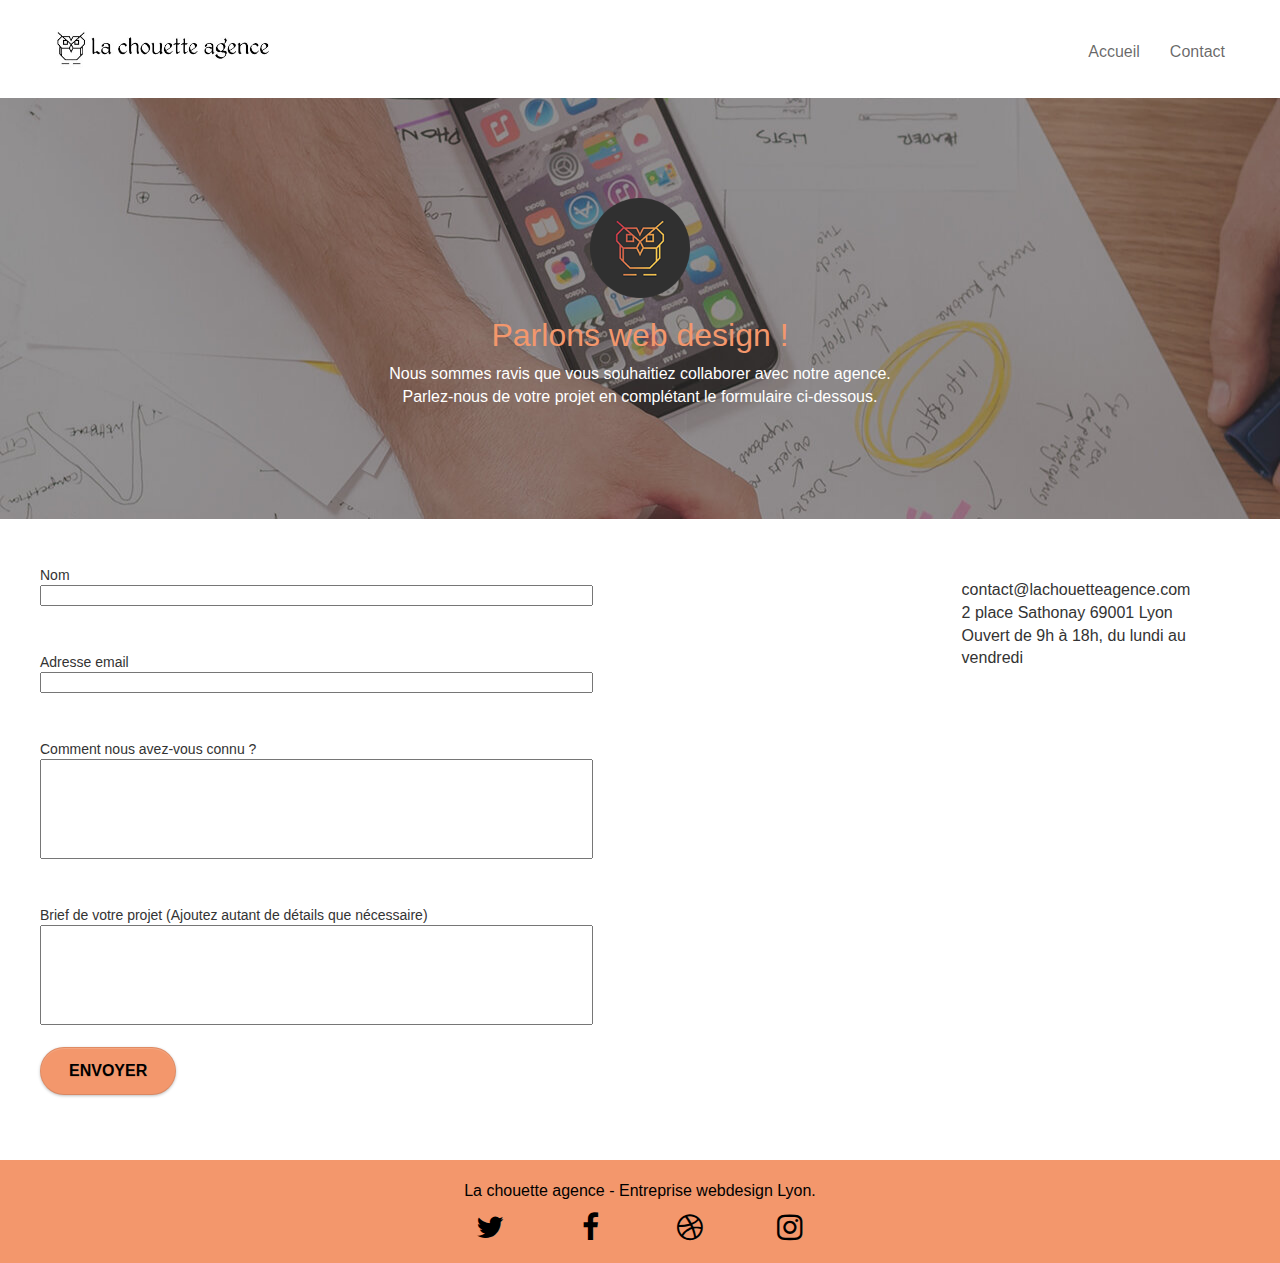
==== page2.html @ 210ff417 "modif css" ====
<!doctype html>
<html lang="fr">
<head>
    <meta charset="utf-8">
    
    <meta name="viewport" content="width=device-width, initial-scale=1.0">
    <link rel="shortcut icon" type="image/png" href="favicon.jpg">
    
	<link rel="stylesheet" type="text/css" href="./css/bootstrap.css">
	<link rel="stylesheet" type="text/css" href="style.css">
	<link rel="stylesheet" type="text/css" href="./css/font-awesome.css">
	<link rel="stylesheet" type="text/css" href="./css/et-line.css">
	
    
	
    <title>La chouette agence - Entreprise webdesign Lyon - Contact</title>
<meta name="description" content=" La chouette agence est une entreprise webdesign qui aide les entreprises à devenir
attractives et visibles sur internet">
    

    
</head>
<body>
<!-- Principal conteneur -->
<main class="page-container">

	<header class="bloc bgc-white l-bloc " id="bloc-0">
		<div class="container bloc-sm">
	
			<nav class="navbar row">
				<div class="navbar-header">
					
					<a class="navbar-brand" href="index.html"><img src="img/la-chouette-agence.jpg" alt="image logo chouette agence" height="40" /></a>
	
					<button id="nav-toggle" type="button" class="ui-navbar-toggle navbar-toggle" data-toggle="collapse" data-target=".navbar-1">
						<span class="sr-only">Toggle navigation</span><span class="icon-bar"></span><span class="icon-bar"></span><span class="icon-bar"></span>
					</button>
				</div>
				<div class="collapse navbar-collapse navbar-1 special-dropdown-nav">
					<ul class="site-navigation nav navbar-nav">
						<li>
							<a href="index.html">Accueil</a>
						</li>
						<li>
							<a href="page2.html">Contact</a>
						</li>
					</ul>
				</div>
			</nav>
		</div>
	</header>

<!-- bloc-6 -->

<article class="bloc bgc-dark-slate-blue bg-banniere d-bloc bg-t-edge bloc-bg-texture texture-paper b-parallax" id="bloc-1-hero">
	<section class="container bloc-lg">
		<div class="row tight-width-whitespace">
			<div class="col-sm-12">
				<img src="img/logo.png" class="center-block image-resize-mode" width="100" alt="Logo de la chouette agence" />
				<h1 class="text-center hero-bloc-text tc-white ">
					Parlons web design !
				</h1>
				<div class="text-center">
					<p class="white">
						Nous sommes ravis que vous souhaitiez collaborer avec notre agence.<br>
						Parlez-nous de votre projet en complétant le formulaire ci-dessous.
					</p>
				</div>
			</div>
		</div>
	</section>
</article>

<!-- bloc-6 END -->

<!-- bloc-7 -->
<div class="bloc bgc-white" id="bloc-7">
	<div class="container">
		<div class="row">
			<div class="flex">
			<article class="col-sm-14">
				<form id="form_1">
					<div class="form-group">
						<label>
							Nom<br>
						</label>
						<input id="name" class="form-control" required />
					</div>
					<div class="form-group">
						<label>
							Adresse email<br>
						</label>
						<input id="email" class="form-control" type="email" required />
					</div>
					<div class="form-group">
						<label>
							Comment nous avez-vous connu ?<br>
						</label>
						<input class="form-control2" type="email" required id="input_504" />
					</div>
					<div class="form-group">
						<label>
							Brief de votre projet (Ajoutez autant de détails que nécessaire)<br>
						</label><input id="projet" class="form-control2" required />
					</div> 
					<button class="btn btn-lg btn-clean btn-rd cta-hero btn-atomic-tangerine " type="submit">
						Envoyer
					</button>
				</form>
			</article>
			<article class="col-sm-15">
				<p>
					contact@lachouetteagence.com<br>2 place Sathonay 69001 Lyon<br>Ouvert de 9h à 18h, du lundi au vendredi<br>
				</p>
			</article>
			</div>
		</div>
	</div>
</div>
<!-- bloc-7 END -->



<footer class="bloc bgc-atomic-tangerine d-bloc">
	<div class="container bloc-sm">
		<div class="row">
			<div class="col-sm-12">
				<p class="p-footer">
					La chouette agence - Entreprise webdesign Lyon.<br>
				</p>
				<div class="row row-no-gutters social">
					<div class="col-sm-3">
						<div class="text-center">
							<a class="social" href="https://twitter.com/"><span class="fa fa-twitter icon-md"></span></a>
						</div>
					</div>
					<div class="col-sm-3">
						<div class="text-center">
							<a class="social" href="https://www.facebook.com/"><span class="fa fa-facebook icon-md"></span></a>
						</div>
					</div>
					<div class="col-sm-3">
						<div class="text-center">
							<a class="social" href="https://dribbble.com/"><span class="fa fa-dribbble icon-md"></span></a>
						</div>
					</div>
					<div class="col-sm-3">
						<div class="text-center">
							<a class="social" href="https://www.instagram.com/"><span class="fa fa-instagram icon-md"></span></a>
						</div>
					</div>
				
				</div>
				
				
				
			</div>
		</div>
	</div>

<!-- Footer - bloc-8 END -->
</footer>
<!-- Footer - bloc-8 -->

</main>
<!-- Principal conteneur END -->

<script src="./js/jquery-2.1.0.js"></script>
<script src="./js/bootstrap.min.js"></script>
<script src="./js/blocs.min.js"></script>
<script src="./js/jqBootstrapValidation.js"></script>
<script src="./js/formHandler.js"></script>
    

</body>


   

</html>
---- style.css ----
body{margin:0;padding:0;background:#fff;overflow-x:hidden;-webkit-font-smoothing:antialiased;-moz-osx-font-smoothing:grayscale}
a,button{transition:all .3s ease-in-out;outline:0!important}
a:hover{text-decoration:none;cursor:pointer}
.bloc{width:100%;clear:both;background:50% 50% no-repeat;-webkit-background-size:cover;-moz-background-size:cover;-o-background-size:cover;background-size:cover;position:relative}.bloc .container{padding-left:0;padding-right:0}
.bloc-lg{padding:100px 50px}
.bloc-md{padding:50px}
.bloc-sm{padding:20px 50px}
.bg-b-edge,.bg-br-edge,.bg-center,.bg-l-edge,.bg-r-edge,.bg-repeat,.bg-t-edge{-webkit-background-size:auto!important;-moz-background-size:auto!important;-o-background-size:auto!important;background-size:auto!important}
.bg-repeat{background:repeat}
.bg-t-edge{background:top no-repeat}
.bloc-bg-texture::before{content:"";background-size:2px 2px;position:absolute;top:0;bottom:0;left:0;right:0}
.texture-paper::before{background:url(img/texture-paper.webp);background-size:280px 280px}
.b-parallax{background-attachment:fixed}.d-bloc{color:rgba(255,255,255,.7)}
.d-bloc button:hover{color:rgba(255,255,255,.9)}
h4{color:#fff;text-align:center;}
.d-bloc .a-btn:hover,.d-bloc .navbar a:hover,.d-bloc .navbar-brand:hover,.d-bloc a:hover .icon-lg,.d-bloc a:hover .icon-md,.d-bloc a:hover .icon-sm,.d-bloc h1 a:hover,.d-bloc h2 a:hover,.d-bloc h3 a:hover,.d-bloc h4 a:hover,.d-bloc h5 a:hover,.d-bloc h6 a:hover,.d-bloc p a:hover{color:rgba(255,255,255,1)}
.d-bloc .navbar-toggle .icon-bar{background:rgba(255,255,255,1)}
.l-bloc{color:rgba(0,0,0,.5)}
.l-bloc button:hover{color:rgba(0,0,0,.7)}
.l-bloc .a-btn,.l-bloc .navbar a,.l-bloc .navbar-brand,.l-bloc a .icon-lg,.l-bloc a .icon-md,.l-bloc a .icon-sm,.l-bloc h1 a,.l-bloc h2 a,.l-bloc h3 a,.l-bloc h4 a,.l-bloc h5 a,.l-bloc h6 a,.l-bloc p a{color:rgba(0,0,0,.6)}
.l-bloc .a-btn:hover,.l-bloc .navbar a:hover,.l-bloc .navbar-brand:hover,.l-bloc a:hover .icon-lg,.l-bloc a:hover .icon-md,.l-bloc a:hover .icon-sm,.l-bloc h1 a:hover,.l-bloc h2 a:hover,.l-bloc h3 a:hover,.l-bloc h4 a:hover,.l-bloc h5 a:hover,.l-bloc h6 a:hover,.l-bloc p a:hover{color:rgba(0,0,0,1)}
.l-bloc .navbar-toggle .icon-bar{color:rgba(0,0,0,.6)}
.voffset{margin-top:30px}.voffset-lg{margin-top:80px}
.row-no-gutters{margin-right:0;margin-left:0}
.row.row-no-gutters>[class*=" col-"],
.row.row-no-gutters>[class^=col-]{padding-right:0;padding-left:0}.p-footer{color:black}
#bloc-1-hero h1{font-size:32px}.navbar{margin-bottom:0;z-index:1}
.navbar-brand{height:auto;padding:3px 15px;font-size:25px;font-weight:400;font-weight:600;line-height:44px}
.navbar-brand img{max-height:200px;margin:0 5px 0 0;display:inline}
.navbar-brand img[src$=svg]{min-width:100px}
.nav-center .navbar-brand img{margin:0}
.navbar .nav{padding-top:2px;margin-right:-16px;float:right;z-index:1}
.nav>li{float:left;margin-top:4px;font-size:16px}
.nav>li a:focus,.nav>li a:hover{background:0 0}
.navbar-toggle{margin:10px 10px 0 0;border:0}
.flex{display:flex}
.col-sm-14{width:80%}
@media (max-width:800px){.flex{display:block}.col-sm-14{width:100%}}
.navbar-toggle:hover{background:0 0!important}
.navbar-toggle .icon-bar{background-color:rgba(0,0,0,.5);width:26px}
@media  screen and (max-width:640px){.site-navigation{position:absolute;top:50%;right:20px;transform:translate(0,-50%);-webkit-transform:translateY(-50%)}
.nav-center{text-align:center}.nav-center .navbar-header{width:100%}
.nav-center .nav>li,.nav-center .navbar-brand,.nav-center .navbar-header{float:none;display:inline-block}
.nav-center .site-navigation{position:relative;width:100%;right:0;margin-right:0;margin-top:20px} .form-control{width:100%} .form-control2{width:100%;height:100px} 
.col-sm-14{padding-left:5%;padding-right:5%}.col-sm-15{padding-left: 5%; padding-right:5%}}

.nav>li>.dropdown a{background:0 0!important;display:block;padding:14px 15px}
.mg-md{margin-top:10px;margin-bottom:20px}.mg-lg{margin-top:10px;margin-bottom:40px}
.btn{margin:0 5px 5px 0}.btn-d,.btn-d:focus,.btn-d:hover{color:#fff;background:rgba(0,0,0,.3)}
button{outline:0!important}.btn-rd{border-radius:40px}.btn-clean{border:1px solid rgba(0,0,0,.08);border-bottom-color:rgba(0,0,0,.1);text-shadow:0 1px 0 rgba(0,0,1,.1);box-shadow:0 1px 3px rgba(0,0,1,.25),inset 0 1px 0 0 rgba(255,255,255,.15)}.icon-md{font-size:30px!important}
.icon-lg{font-size:60px!important}.sm-shadow{text-shadow:0 1px 2px rgba(0,0,0,.3)}a[data-lightbox]{position:relative;display:flex;flex-direction:column;text-align:center}a[data-lightbox]
:hover::before{content:"+";font-family:HelveticaNeue-Light,"Helvetica Neue Light","Helvetica Neue",Helvetica,Arial;font-size:32px;width:50px;height:50px;margin-left:-25px;border-radius:50%;background:rgba(0,0,0,.6);color:#fff;font-weight:100;z-index:1;position:absolute;top:50%;transform:translateY(-50%);-webkit-transform:translateY(-50%)}a[data-lightbox]:hover img{opacity:.6;-webkit-animation-fill-mode:none;animation-fill-mode:none}
.lightbox-caption{padding:20px;color:#fff;background:rgba(0,0,0,.5);position:absolute;left:15px;right:15px;bottom:5px}.snapshot-lb .lightbox-caption{padding:0;color:rgba(0,0,0,.5);background:0 0}.btn,a,h1,h2,h3,h5,h6{font-family:helvetica;font-weight:400;}.hero-bloc-text{font-size:38px}p{font-size:16px} @media screen and (min-width:641px){.form-control{width:60%} .form-control2{width:60%;height:100px}}
.col-sm-15{padding-top:5%;}.tight-width-whitespace{max-width:600px;margin:auto auto auto auto}.h1{font-size:20px;font-family:"Open Sans"}.cta-hero{margin-top:22px;color:black;text-transform:uppercase;padding:12px 28px 12px 28px;font-size:16px;font-weight:700;background:#f3976c}.social{max-width:400px;margin:auto auto auto auto}h2{font-size:22px;line-height:1.4em}h3{font-size:15px;text-transform:uppercase;font-weight:700;color:#333!important}
.med-width-whitespace{max-width:800px;margin:auto auto auto auto;box-shadow:0 0 0 #000}h1{color:#333!important}.icons{margin-bottom:14px;margin-top:24px}.white{color:#fff!important}.portfolio-thumb{margin-bottom:24px}.portfolio-row{margin-bottom:44px;margin-top:50px}.black-background{background-color:rgba(165,147,99,.7);padding:40px 40px 40px 40px}.bold-link{font-weight:900;text-decoration:underline!important}.bgc-white{background-color:#fff}
.bgc-dark-slate-blue{background-color:#364577}.bgc-atomic-tangerine{background:#f3976c}.col-sm-12{text-align:center}.col-sm-6{text-align:center}.form-group{padding-top:5%}.col-sm-14{padding-bottom:5%}.tc-white{color:#f3976c!important}.ltc-white{color:#fff!important}.ltc-atomic-tangerine{color:#f3976c!important}.ltc-atomic-tangerine:hover{color:#c27956!important}.icon-dark-slate-blue{color:#364577!important;border-color:#364577!important}
.bg-banniere{background-image:url(img/la-chouette-agence-banniere.jpg)}.bg-presentation{background-image:url(img/image-de-presentation.jpg)}@media (max-width:1024px){.bloc{padding-left:20px;padding-right:20px}}@media (max-width:992px) and (min-width:768px){.navbar .nav{max-width:80%}.nav-center.navbar .nav{max-width:100%}}@media only screen and (min-width:768px) and (max-width:1024px) and (orientation:landscape){.b-parallax{background-attachment:scroll}}
@media only screen and (min-width:1024px) and (max-width:1366px) and (-webkit-min-device-pixel-ratio:1.5){.b-parallax{background-attachment:scroll}}@media (max-width:991px){.container{width:100%}.b-parallax{background-attachment:scroll}#hero-bloc,.page-container{overflow-x:hidden;position:relative}@media (max-width:767px){.page-container{overflow-x:hidden;position:relative}h1,h2,h3,h4,h5,h6,p{padding-left:10px!important;padding-right:10px!important}
.b-parallax{background-attachment:scroll}.navbar .nav{padding-top:0;border-top:1px solid rgba(0,0,0,.2);float:none!important}.navbar.row{margin-left:0;margin-right:0}
.site-navigation{position:inherit;transform:none;-webkit-transform:none;-ms-transform:none}
.nav>li{margin-top:0;border-bottom:1px solid rgba(0,0,0,.1);background:rgba(0,0,0,.05);text-align:left;padding-left:15px;width:100%}
.nav>li:hover{background:rgba(0,0,0,.08)}
#hero-bloc
 .navbar 
 .nav a{color:rgba(255,255,255,.6)}
.hero{padding:50px }.hero-nav{left:-1px;right:-1px}
.navbar-collapse{padding:0;overflow-x:hidden;-webkit-box-shadow:none;box-shadow:none}
.navbar-brand img{max-height:40px;width:auto}.bloc-lg{padding:40px 0}
.bloc-md .bloc-sm{padding-left:0;padding-right:0}
.a-block{padding:0 10px}.voffset{margin-top:5px}
.voffset-md{margin-top:20px}.voffset-lg{margin-top:30px}}
---- css/et-line.css ----
@font-face{font-family:et-line;src:url(../fonts/et-line.eot);src:url(../fonts/et-line.eot?#iefix) 
    format('embedded-opentype'),url(../fonts/et-line.woff) format('woff'),url(../fonts/et-line.ttf) format('truetype'),
    url(../fonts/et-line.svg#et-line) format('svg');font-weight:400;font-style:normal}
    .et-icon-browser,.et-icon-dribbble,.et-icon-edit,.et-icon-facebook,.et-icon-presentation,
    .et-icon-target,.et-icon-twitter{font-family:et-line;font-style:normal;font-weight:400;font-variant:normal;text-transform:none;line-height:1;-webkit-font-smoothing:antialiased;-moz-osx-font-smoothing:grayscale;display:inline-block}
    .et-icon-browser:before{content:"\e00c"}.et-icon-presentation:before{content:"\e00e"}.et-icon-edit:before{content:"\e01c"}
    .et-icon-target:before{content:"\e04e"}.et-icon-facebook:before{content:"\e05d"}.et-icon-twitter:before{content:"\e05e"}
    .et-icon-dribbble:before{content:"\e063"}
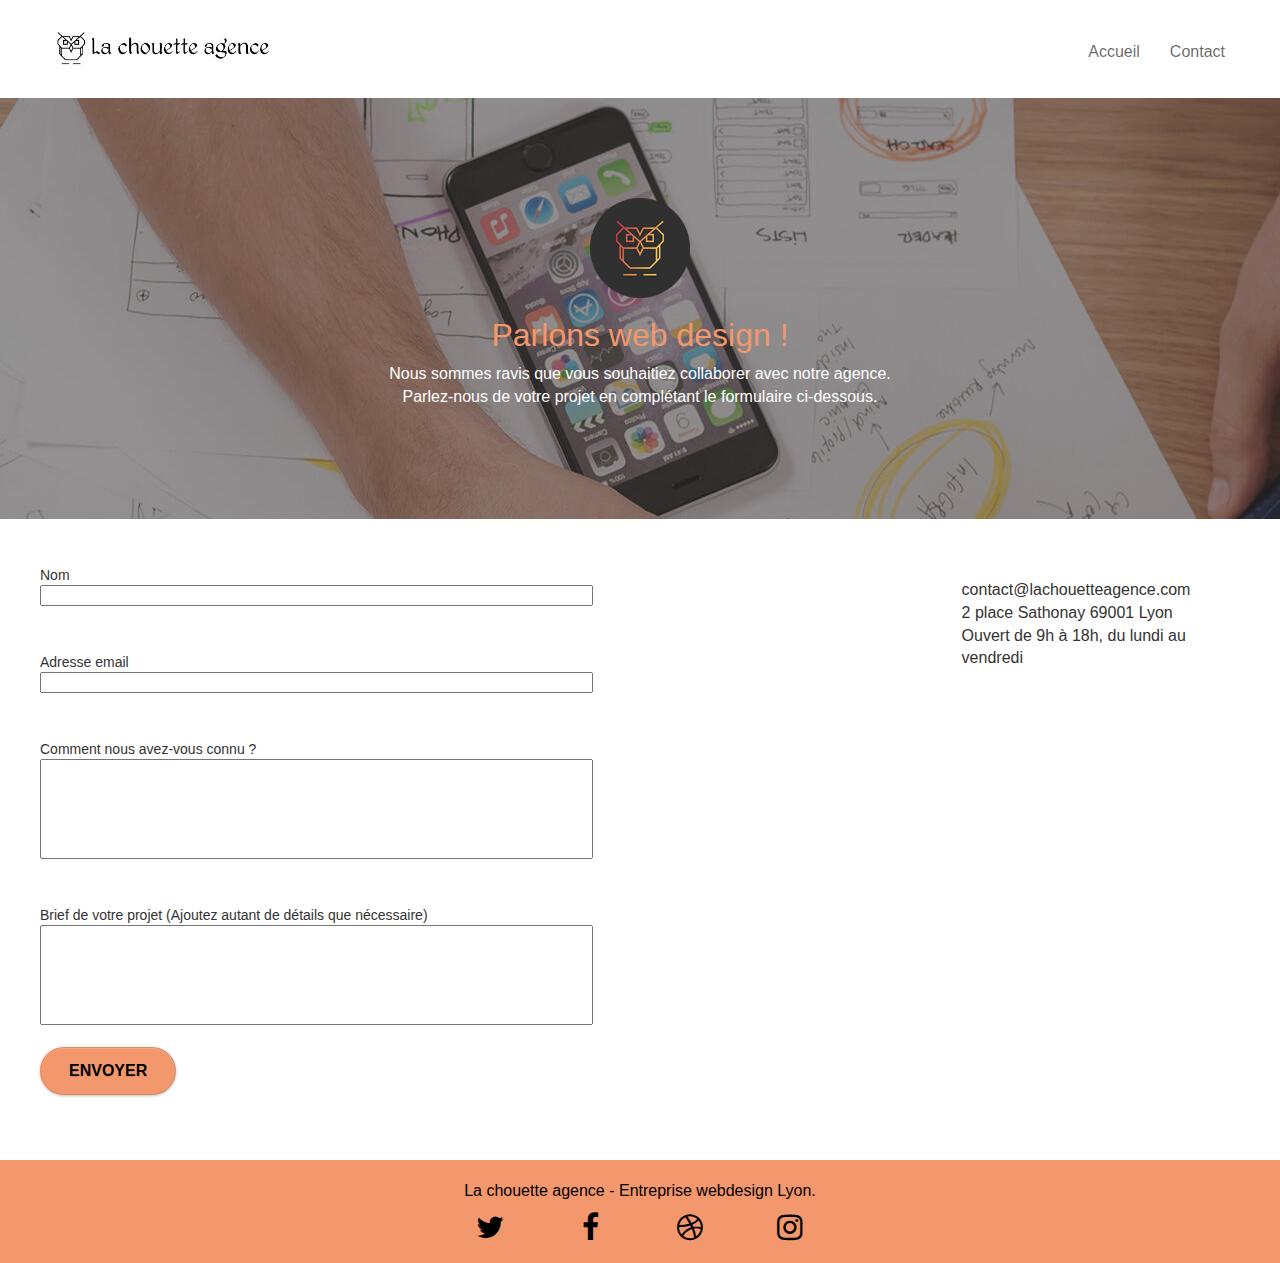
==== commit 0ea7b29c: "modif erreur html" ====
--- a/page2.html
+++ b/page2.html
@@ -48,11 +48,11 @@
 				</div>
 			</nav>
 		</div>
-	</header>
+	
 
 <!-- bloc-6 -->
 
-<article class="bloc bgc-dark-slate-blue bg-banniere d-bloc bg-t-edge bloc-bg-texture texture-paper b-parallax" id="bloc-1-hero">
+<div class="bloc bgc-dark-slate-blue bg-banniere d-bloc bg-t-edge bloc-bg-texture texture-paper b-parallax" id="bloc-1-hero">
 	<section class="container bloc-lg">
 		<div class="row tight-width-whitespace">
 			<div class="col-sm-12">
@@ -69,7 +69,8 @@
 			</div>
 		</div>
 	</section>
-</article>
+</div>
+</header>
 
 <!-- bloc-6 END -->
 
@@ -78,7 +79,7 @@
 	<div class="container">
 		<div class="row">
 			<div class="flex">
-			<article class="col-sm-14">
+			<div class="col-sm-14">
 				<form id="form_1">
 					<div class="form-group">
 						<label>
@@ -107,12 +108,12 @@
 						Envoyer
 					</button>
 				</form>
-			</article>
-			<article class="col-sm-15">
+			</div>
+			<div class="col-sm-15">
 				<p>
 					contact@lachouetteagence.com<br>2 place Sathonay 69001 Lyon<br>Ouvert de 9h à 18h, du lundi au vendredi<br>
 				</p>
-			</article>
+			</div>
 			</div>
 		</div>
 	</div>
--- a/style.css
+++ b/style.css
@@ -1,71 +1,1517 @@
-body{margin:0;padding:0;background:#fff;overflow-x:hidden;-webkit-font-smoothing:antialiased;-moz-osx-font-smoothing:grayscale}
-a,button{transition:all .3s ease-in-out;outline:0!important}
-a:hover{text-decoration:none;cursor:pointer}
-.bloc{width:100%;clear:both;background:50% 50% no-repeat;-webkit-background-size:cover;-moz-background-size:cover;-o-background-size:cover;background-size:cover;position:relative}.bloc .container{padding-left:0;padding-right:0}
-.bloc-lg{padding:100px 50px}
-.bloc-md{padding:50px}
-.bloc-sm{padding:20px 50px}
-.bg-b-edge,.bg-br-edge,.bg-center,.bg-l-edge,.bg-r-edge,.bg-repeat,.bg-t-edge{-webkit-background-size:auto!important;-moz-background-size:auto!important;-o-background-size:auto!important;background-size:auto!important}
-.bg-repeat{background:repeat}
-.bg-t-edge{background:top no-repeat}
-.bloc-bg-texture::before{content:"";background-size:2px 2px;position:absolute;top:0;bottom:0;left:0;right:0}
-.texture-paper::before{background:url(img/texture-paper.webp);background-size:280px 280px}
-.b-parallax{background-attachment:fixed}.d-bloc{color:rgba(255,255,255,.7)}
-.d-bloc button:hover{color:rgba(255,255,255,.9)}
-h4{color:#fff;text-align:center;}
-.d-bloc .a-btn:hover,.d-bloc .navbar a:hover,.d-bloc .navbar-brand:hover,.d-bloc a:hover .icon-lg,.d-bloc a:hover .icon-md,.d-bloc a:hover .icon-sm,.d-bloc h1 a:hover,.d-bloc h2 a:hover,.d-bloc h3 a:hover,.d-bloc h4 a:hover,.d-bloc h5 a:hover,.d-bloc h6 a:hover,.d-bloc p a:hover{color:rgba(255,255,255,1)}
-.d-bloc .navbar-toggle .icon-bar{background:rgba(255,255,255,1)}
-.l-bloc{color:rgba(0,0,0,.5)}
-.l-bloc button:hover{color:rgba(0,0,0,.7)}
-.l-bloc .a-btn,.l-bloc .navbar a,.l-bloc .navbar-brand,.l-bloc a .icon-lg,.l-bloc a .icon-md,.l-bloc a .icon-sm,.l-bloc h1 a,.l-bloc h2 a,.l-bloc h3 a,.l-bloc h4 a,.l-bloc h5 a,.l-bloc h6 a,.l-bloc p a{color:rgba(0,0,0,.6)}
-.l-bloc .a-btn:hover,.l-bloc .navbar a:hover,.l-bloc .navbar-brand:hover,.l-bloc a:hover .icon-lg,.l-bloc a:hover .icon-md,.l-bloc a:hover .icon-sm,.l-bloc h1 a:hover,.l-bloc h2 a:hover,.l-bloc h3 a:hover,.l-bloc h4 a:hover,.l-bloc h5 a:hover,.l-bloc h6 a:hover,.l-bloc p a:hover{color:rgba(0,0,0,1)}
-.l-bloc .navbar-toggle .icon-bar{color:rgba(0,0,0,.6)}
-.voffset{margin-top:30px}.voffset-lg{margin-top:80px}
-.row-no-gutters{margin-right:0;margin-left:0}
-.row.row-no-gutters>[class*=" col-"],
-.row.row-no-gutters>[class^=col-]{padding-right:0;padding-left:0}.p-footer{color:black}
-#bloc-1-hero h1{font-size:32px}.navbar{margin-bottom:0;z-index:1}
-.navbar-brand{height:auto;padding:3px 15px;font-size:25px;font-weight:400;font-weight:600;line-height:44px}
-.navbar-brand img{max-height:200px;margin:0 5px 0 0;display:inline}
-.navbar-brand img[src$=svg]{min-width:100px}
-.nav-center .navbar-brand img{margin:0}
-.navbar .nav{padding-top:2px;margin-right:-16px;float:right;z-index:1}
-.nav>li{float:left;margin-top:4px;font-size:16px}
-.nav>li a:focus,.nav>li a:hover{background:0 0}
-.navbar-toggle{margin:10px 10px 0 0;border:0}
-.flex{display:flex}
-.col-sm-14{width:80%}
-@media (max-width:800px){.flex{display:block}.col-sm-14{width:100%}}
-.navbar-toggle:hover{background:0 0!important}
-.navbar-toggle .icon-bar{background-color:rgba(0,0,0,.5);width:26px}
-@media  screen and (max-width:640px){.site-navigation{position:absolute;top:50%;right:20px;transform:translate(0,-50%);-webkit-transform:translateY(-50%)}
-.nav-center{text-align:center}.nav-center .navbar-header{width:100%}
-.nav-center .nav>li,.nav-center .navbar-brand,.nav-center .navbar-header{float:none;display:inline-block}
-.nav-center .site-navigation{position:relative;width:100%;right:0;margin-right:0;margin-top:20px} .form-control{width:100%} .form-control2{width:100%;height:100px} 
-.col-sm-14{padding-left:5%;padding-right:5%}.col-sm-15{padding-left: 5%; padding-right:5%}}
-
-.nav>li>.dropdown a{background:0 0!important;display:block;padding:14px 15px}
-.mg-md{margin-top:10px;margin-bottom:20px}.mg-lg{margin-top:10px;margin-bottom:40px}
-.btn{margin:0 5px 5px 0}.btn-d,.btn-d:focus,.btn-d:hover{color:#fff;background:rgba(0,0,0,.3)}
-button{outline:0!important}.btn-rd{border-radius:40px}.btn-clean{border:1px solid rgba(0,0,0,.08);border-bottom-color:rgba(0,0,0,.1);text-shadow:0 1px 0 rgba(0,0,1,.1);box-shadow:0 1px 3px rgba(0,0,1,.25),inset 0 1px 0 0 rgba(255,255,255,.15)}.icon-md{font-size:30px!important}
-.icon-lg{font-size:60px!important}.sm-shadow{text-shadow:0 1px 2px rgba(0,0,0,.3)}a[data-lightbox]{position:relative;display:flex;flex-direction:column;text-align:center}a[data-lightbox]
-:hover::before{content:"+";font-family:HelveticaNeue-Light,"Helvetica Neue Light","Helvetica Neue",Helvetica,Arial;font-size:32px;width:50px;height:50px;margin-left:-25px;border-radius:50%;background:rgba(0,0,0,.6);color:#fff;font-weight:100;z-index:1;position:absolute;top:50%;transform:translateY(-50%);-webkit-transform:translateY(-50%)}a[data-lightbox]:hover img{opacity:.6;-webkit-animation-fill-mode:none;animation-fill-mode:none}
-.lightbox-caption{padding:20px;color:#fff;background:rgba(0,0,0,.5);position:absolute;left:15px;right:15px;bottom:5px}.snapshot-lb .lightbox-caption{padding:0;color:rgba(0,0,0,.5);background:0 0}.btn,a,h1,h2,h3,h5,h6{font-family:helvetica;font-weight:400;}.hero-bloc-text{font-size:38px}p{font-size:16px} @media screen and (min-width:641px){.form-control{width:60%} .form-control2{width:60%;height:100px}}
-.col-sm-15{padding-top:5%;}.tight-width-whitespace{max-width:600px;margin:auto auto auto auto}.h1{font-size:20px;font-family:"Open Sans"}.cta-hero{margin-top:22px;color:black;text-transform:uppercase;padding:12px 28px 12px 28px;font-size:16px;font-weight:700;background:#f3976c}.social{max-width:400px;margin:auto auto auto auto}h2{font-size:22px;line-height:1.4em}h3{font-size:15px;text-transform:uppercase;font-weight:700;color:#333!important}
-.med-width-whitespace{max-width:800px;margin:auto auto auto auto;box-shadow:0 0 0 #000}h1{color:#333!important}.icons{margin-bottom:14px;margin-top:24px}.white{color:#fff!important}.portfolio-thumb{margin-bottom:24px}.portfolio-row{margin-bottom:44px;margin-top:50px}.black-background{background-color:rgba(165,147,99,.7);padding:40px 40px 40px 40px}.bold-link{font-weight:900;text-decoration:underline!important}.bgc-white{background-color:#fff}
-.bgc-dark-slate-blue{background-color:#364577}.bgc-atomic-tangerine{background:#f3976c}.col-sm-12{text-align:center}.col-sm-6{text-align:center}.form-group{padding-top:5%}.col-sm-14{padding-bottom:5%}.tc-white{color:#f3976c!important}.ltc-white{color:#fff!important}.ltc-atomic-tangerine{color:#f3976c!important}.ltc-atomic-tangerine:hover{color:#c27956!important}.icon-dark-slate-blue{color:#364577!important;border-color:#364577!important}
-.bg-banniere{background-image:url(img/la-chouette-agence-banniere.jpg)}.bg-presentation{background-image:url(img/image-de-presentation.jpg)}@media (max-width:1024px){.bloc{padding-left:20px;padding-right:20px}}@media (max-width:992px) and (min-width:768px){.navbar .nav{max-width:80%}.nav-center.navbar .nav{max-width:100%}}@media only screen and (min-width:768px) and (max-width:1024px) and (orientation:landscape){.b-parallax{background-attachment:scroll}}
-@media only screen and (min-width:1024px) and (max-width:1366px) and (-webkit-min-device-pixel-ratio:1.5){.b-parallax{background-attachment:scroll}}@media (max-width:991px){.container{width:100%}.b-parallax{background-attachment:scroll}#hero-bloc,.page-container{overflow-x:hidden;position:relative}@media (max-width:767px){.page-container{overflow-x:hidden;position:relative}h1,h2,h3,h4,h5,h6,p{padding-left:10px!important;padding-right:10px!important}
-.b-parallax{background-attachment:scroll}.navbar .nav{padding-top:0;border-top:1px solid rgba(0,0,0,.2);float:none!important}.navbar.row{margin-left:0;margin-right:0}
-.site-navigation{position:inherit;transform:none;-webkit-transform:none;-ms-transform:none}
-.nav>li{margin-top:0;border-bottom:1px solid rgba(0,0,0,.1);background:rgba(0,0,0,.05);text-align:left;padding-left:15px;width:100%}
-.nav>li:hover{background:rgba(0,0,0,.08)}
-#hero-bloc
- .navbar 
- .nav a{color:rgba(255,255,255,.6)}
-.hero{padding:50px }.hero-nav{left:-1px;right:-1px}
-.navbar-collapse{padding:0;overflow-x:hidden;-webkit-box-shadow:none;box-shadow:none}
-.navbar-brand img{max-height:40px;width:auto}.bloc-lg{padding:40px 0}
-.bloc-md .bloc-sm{padding-left:0;padding-right:0}
-.a-block{padding:0 10px}.voffset{margin-top:5px}
-.voffset-md{margin-top:20px}.voffset-lg{margin-top:30px}}+
+html {
+	font-family : sans-serif;
+	}
+	body {
+	margin : 0;
+	}
+	footer, header, nav {
+	display : block;
+	}
+	[hidden] {
+	display : none;
+	}
+	a {
+	background-color : transparent;
+	}
+	a:active, a:hover {
+	outline : 0;
+	}
+	b {
+	font-weight : 700;
+	}
+	h1 {
+	margin : 0.67em 0;
+	font-size : 2em;
+	}
+	img {
+	border : 0;
+	}
+	button {
+	margin : 0;
+	font : inherit;
+	color : inherit;
+	}
+	button {
+	overflow : visible;
+	}
+	button {
+	text-transform : none;
+	}
+	button {
+	cursor : pointer;
+	}
+	button[disabled] {
+	cursor : default;
+	}
+	button::-moz-focus-inner {
+	padding : 0;
+	border : 0;
+	}
+	@media print {
+	*, :after, :before {
+	color : #000 !important ;
+	text-shadow : none !important ;
+	background : 0 0 !important ;
+	box-shadow : none !important ;
+	}
+	a, a:visited {
+	text-decoration : underline;
+	}
+	a[href]:after {
+	content : " (" attr(href) ")";
+	}
+	a[href^="#"]:after, a[href^="javascript:"]:after {
+	content : "";
+	}
+	img {
+	page-break-inside : avoid;
+	}
+	img {
+	max-width : 100% !important ;
+	}
+	h2, h3, p {
+	orphans : 3;
+	widows : 3;
+	}
+	h2, h3 {
+	page-break-after : avoid;
+	}
+	.navbar {
+	display : none;
+	}
+	}
+	@font-face {
+	{
+	font-family : 'Glyphicons Halflings';
+	src : url(../fonts/glyphicons-halflings-regular.eot);
+	src : url(../fonts/glyphicons-halflings-regular.eot?#iefix) format('embedded-opentype'), url(../fonts/glyphicons-halflings-regular.woff2) format('woff2'), url(../fonts/glyphicons-halflings-regular.woff) format('woff'), url(../fonts/glyphicons-halflings-regular.ttf) format('truetype'), url(../fonts/glyphicons-halflings-regular.svg#glyphicons_halflingsregular) format('svg');
+	}
+	}
+	* {
+	box-sizing : border-box;
+	}
+	:after, :before {
+	box-sizing : border-box;
+	}
+	html {
+	font-size : 10px;
+	}
+	body {
+	font-family : "Helvetica Neue", Helvetica, Arial, sans-serif;
+	font-size : 14px;
+	line-height : 1.42857143;
+	color : #333;
+	background-color : #fff;
+	}
+	button {
+	font-family : inherit;
+	font-size : inherit;
+	line-height : inherit;
+	}
+	a {
+	color : #337ab7;
+	text-decoration : none;
+	}
+	a:focus, a:hover {
+	color : #23527c;
+	text-decoration : underline;
+	}
+	a:focus {
+	outline : thin dotted;
+	outline-offset : -2px;
+	}
+	img {
+	vertical-align : middle;
+	}
+	.img-responsive {
+	display : block;
+	max-width : 100%;
+	height : auto;
+	}
+	.sr-only {
+	position : absolute;
+	width : 1px;
+	height : 1px;
+	padding : 0;
+	margin : -1px;
+	overflow : hidden;
+	clip : rect(0,0,0,0);
+	border : 0;
+	}
+	[role="button"] {
+	cursor : pointer;
+	}
+	.h1, .h2, .h3, .h4, .h5, .h6, h1, h2, h3, h4, h5, h6 {
+	font-family : inherit;
+	font-weight : 500;
+	line-height : 1.1;
+	color : inherit;
+	}
+	.h1, .h2, .h3, h1, h2, h3 {
+	margin-top : 20px;
+	margin-bottom : 10px;
+	}
+	.h4, .h5, .h6, h4, h5, h6 {
+	margin-top : 10px;
+	margin-bottom : 10px;
+	}
+	.h1, h1 {
+	font-size : 36px;
+	}
+	.h2, h2 {
+	font-size : 30px;
+	}
+	.h3, h3 {
+	font-size : 24px;
+	}
+	.h4, h4 {
+	font-size : 18px;
+	}
+	.h5, h5 {
+	font-size : 14px;
+	}
+	.h6, h6 {
+	font-size : 12px;
+	}
+	p {
+	margin : 0 0 10px;
+	}
+	.text-center {
+	text-align : center;
+	}
+	.page-header {
+	padding-bottom : 9px;
+	margin : 40px 0 20px;
+	border-bottom : 1px solid #eee;
+	}
+	ul {
+	margin-top : 0;
+	margin-bottom : 10px;
+	}
+	ul ul {
+	margin-bottom : 0;
+	}
+	.container {
+	padding-right : 15px;
+	padding-left : 15px;
+	margin-right : auto;
+	margin-left : auto;
+	}
+	@media (min-width: 768px) {
+	.container {
+	width : 750px;
+	}
+	}
+	@media (min-width: 992px) {
+	.container {
+	width : 970px;
+	}
+	}
+	@media (min-width: 1200px) {
+	.container {
+	width : 1170px;
+	}
+	}
+	.row {
+	margin-right : -15px;
+	margin-left : -15px;
+	}
+	.col-lg-1, .col-lg-10, .col-lg-11, .col-lg-12, .col-lg-2, .col-lg-3, .col-lg-4, .col-lg-5, .col-lg-6, .col-lg-7, .col-lg-8, .col-lg-9, .col-md-1, .col-md-10, .col-md-11, .col-md-12, .col-md-2, .col-md-3, .col-md-4, .col-md-5, .col-md-6, .col-md-7, .col-md-8, .col-md-9, .col-sm-1, .col-sm-10, .col-sm-11, .col-sm-12, .col-sm-2, .col-sm-3, .col-sm-4, .col-sm-5, .col-sm-6, .col-sm-7, .col-sm-8, .col-sm-9, .col-xs-1, .col-xs-10, .col-xs-11, .col-xs-12, .col-xs-2, .col-xs-3, .col-xs-4, .col-xs-5, .col-xs-6, .col-xs-7, .col-xs-8, .col-xs-9 {
+	position : relative;
+	min-height : 1px;
+	padding-right : 15px;
+	padding-left : 15px;
+	}
+	.col-xs-1, .col-xs-10, .col-xs-11, .col-xs-12, .col-xs-2, .col-xs-3, .col-xs-4, .col-xs-5, .col-xs-6, .col-xs-7, .col-xs-8, .col-xs-9 {
+	float : left;
+	}
+	.col-xs-12 {
+	width : 100%;
+	}
+	.col-xs-11 {
+	width : 91.66666667%;
+	}
+	.col-xs-10 {
+	width : 83.33333333%;
+	}
+	.col-xs-9 {
+	width : 75%;
+	}
+	.col-xs-8 {
+	width : 66.66666667%;
+	}
+	.col-xs-7 {
+	width : 58.33333333%;
+	}
+	.col-xs-6 {
+	width : 50%;
+	}
+	.col-xs-5 {
+	width : 41.66666667%;
+	}
+	.col-xs-4 {
+	width : 33.33333333%;
+	}
+	.col-xs-3 {
+	width : 25%;
+	}
+	.col-xs-2 {
+	width : 16.66666667%;
+	}
+	.col-xs-1 {
+	width : 8.33333333%;
+	}
+	.col-xs-offset-12 {
+	margin-left : 100%;
+	}
+	.col-xs-offset-11 {
+	margin-left : 91.66666667%;
+	}
+	.col-xs-offset-10 {
+	margin-left : 83.33333333%;
+	}
+	.col-xs-offset-9 {
+	margin-left : 75%;
+	}
+	.col-xs-offset-8 {
+	margin-left : 66.66666667%;
+	}
+	.col-xs-offset-7 {
+	margin-left : 58.33333333%;
+	}
+	.col-xs-offset-6 {
+	margin-left : 50%;
+	}
+	.col-xs-offset-5 {
+	margin-left : 41.66666667%;
+	}
+	.col-xs-offset-4 {
+	margin-left : 33.33333333%;
+	}
+	.col-xs-offset-3 {
+	margin-left : 25%;
+	}
+	.col-xs-offset-2 {
+	margin-left : 16.66666667%;
+	}
+	.col-xs-offset-1 {
+	margin-left : 8.33333333%;
+	}
+	.col-xs-offset-0 {
+	margin-left : 0;
+	}
+	@media (min-width: 768px) {
+	.col-sm-1, .col-sm-10, .col-sm-11, .col-sm-12, .col-sm-2, .col-sm-3, .col-sm-4, .col-sm-5, .col-sm-6, .col-sm-7, .col-sm-8, .col-sm-9 {
+	float : left;
+	}
+	.col-sm-12 {
+	width : 100%;
+	}
+	.col-sm-11 {
+	width : 91.66666667%;
+	}
+	.col-sm-10 {
+	width : 83.33333333%;
+	}
+	.col-sm-9 {
+	width : 75%;
+	}
+	.col-sm-8 {
+	width : 66.66666667%;
+	}
+	.col-sm-7 {
+	width : 58.33333333%;
+	}
+	.col-sm-6 {
+	width : 50%;
+	}
+	.col-sm-5 {
+	width : 41.66666667%;
+	}
+	.col-sm-4 {
+	width : 33.33333333%;
+	}
+	.col-sm-3 {
+	width : 25%;
+	}
+	.col-sm-2 {
+	width : 16.66666667%;
+	}
+	.col-sm-1 {
+	width : 8.33333333%;
+	}
+	.col-sm-offset-12 {
+	margin-left : 100%;
+	}
+	.col-sm-offset-11 {
+	margin-left : 91.66666667%;
+	}
+	.col-sm-offset-10 {
+	margin-left : 83.33333333%;
+	}
+	.col-sm-offset-9 {
+	margin-left : 75%;
+	}
+	.col-sm-offset-8 {
+	margin-left : 66.66666667%;
+	}
+	.col-sm-offset-7 {
+	margin-left : 58.33333333%;
+	}
+	.col-sm-offset-6 {
+	margin-left : 50%;
+	}
+	.col-sm-offset-5 {
+	margin-left : 41.66666667%;
+	}
+	.col-sm-offset-4 {
+	margin-left : 33.33333333%;
+	}
+	.col-sm-offset-3 {
+	margin-left : 25%;
+	}
+	.col-sm-offset-2 {
+	margin-left : 16.66666667%;
+	}
+	.col-sm-offset-1 {
+	margin-left : 8.33333333%;
+	}
+	.col-sm-offset-0 {
+	margin-left : 0;
+	}
+	}
+	@media (min-width: 992px) {
+	.col-md-1, .col-md-10, .col-md-11, .col-md-12, .col-md-2, .col-md-3, .col-md-4, .col-md-5, .col-md-6, .col-md-7, .col-md-8, .col-md-9 {
+	float : left;
+	}
+	.col-md-12 {
+	width : 100%;
+	}
+	.col-md-11 {
+	width : 91.66666667%;
+	}
+	.col-md-10 {
+	width : 83.33333333%;
+	}
+	.col-md-9 {
+	width : 75%;
+	}
+	.col-md-8 {
+	width : 66.66666667%;
+	}
+	.col-md-7 {
+	width : 58.33333333%;
+	}
+	.col-md-6 {
+	width : 50%;
+	}
+	.col-md-5 {
+	width : 41.66666667%;
+	}
+	.col-md-4 {
+	width : 33.33333333%;
+	}
+	.col-md-3 {
+	width : 25%;
+	}
+	.col-md-2 {
+	width : 16.66666667%;
+	}
+	.col-md-1 {
+	width : 8.33333333%;
+	}
+	.col-md-offset-12 {
+	margin-left : 100%;
+	}
+	.col-md-offset-11 {
+	margin-left : 91.66666667%;
+	}
+	.col-md-offset-10 {
+	margin-left : 83.33333333%;
+	}
+	.col-md-offset-9 {
+	margin-left : 75%;
+	}
+	.col-md-offset-8 {
+	margin-left : 66.66666667%;
+	}
+	.col-md-offset-7 {
+	margin-left : 58.33333333%;
+	}
+	.col-md-offset-6 {
+	margin-left : 50%;
+	}
+	.col-md-offset-5 {
+	margin-left : 41.66666667%;
+	}
+	.col-md-offset-4 {
+	margin-left : 33.33333333%;
+	}
+	.col-md-offset-3 {
+	margin-left : 25%;
+	}
+	.col-md-offset-2 {
+	margin-left : 16.66666667%;
+	}
+	.col-md-offset-1 {
+	margin-left : 8.33333333%;
+	}
+	.col-md-offset-0 {
+	margin-left : 0;
+	}
+	}
+	@media (min-width: 1200px) {
+	.col-lg-1, .col-lg-10, .col-lg-11, .col-lg-12, .col-lg-2, .col-lg-3, .col-lg-4, .col-lg-5, .col-lg-6, .col-lg-7, .col-lg-8, .col-lg-9 {
+	float : left;
+	}
+	.col-lg-12 {
+	width : 100%;
+	}
+	.col-lg-11 {
+	width : 91.66666667%;
+	}
+	.col-lg-10 {
+	width : 83.33333333%;
+	}
+	.col-lg-9 {
+	width : 75%;
+	}
+	.col-lg-8 {
+	width : 66.66666667%;
+	}
+	.col-lg-7 {
+	width : 58.33333333%;
+	}
+	.col-lg-6 {
+	width : 50%;
+	}
+	.col-lg-5 {
+	width : 41.66666667%;
+	}
+	.col-lg-4 {
+	width : 33.33333333%;
+	}
+	.col-lg-3 {
+	width : 25%;
+	}
+	.col-lg-2 {
+	width : 16.66666667%;
+	}
+	.col-lg-1 {
+	width : 8.33333333%;
+	}
+	.col-lg-offset-12 {
+	margin-left : 100%;
+	}
+	.col-lg-offset-11 {
+	margin-left : 91.66666667%;
+	}
+	.col-lg-offset-10 {
+	margin-left : 83.33333333%;
+	}
+	.col-lg-offset-9 {
+	margin-left : 75%;
+	}
+	.col-lg-offset-8 {
+	margin-left : 66.66666667%;
+	}
+	.col-lg-offset-7 {
+	margin-left : 58.33333333%;
+	}
+	.col-lg-offset-6 {
+	margin-left : 50%;
+	}
+	.col-lg-offset-5 {
+	margin-left : 41.66666667%;
+	}
+	.col-lg-offset-4 {
+	margin-left : 33.33333333%;
+	}
+	.col-lg-offset-3 {
+	margin-left : 25%;
+	}
+	.col-lg-offset-2 {
+	margin-left : 16.66666667%;
+	}
+	.col-lg-offset-1 {
+	margin-left : 8.33333333%;
+	}
+	.col-lg-offset-0 {
+	margin-left : 0;
+	}
+	}
+	caption {
+	padding-top : 8px;
+	padding-bottom : 8px;
+	color : #777;
+	text-align : left;
+	}
+	.btn {
+	display : inline-block;
+	padding : 6px 12px;
+	margin-bottom : 0;
+	font-size : 14px;
+	font-weight : 400;
+	line-height : 1.42857143;
+	text-align : center;
+	white-space : nowrap;
+	vertical-align : middle;
+	touch-action : manipulation;
+	cursor : pointer;
+	user-select : none;
+	background-image : none;
+	border : transparent solid 1px;
+	border-radius : 4px;
+	}
+	.btn:active.focus, .btn:active:focus, .btn:focus {
+	outline : thin dotted;
+	outline-offset : -2px;
+	}
+	.btn:focus, .btn:hover {
+	color : #333;
+	text-decoration : none;
+	}
+	.btn:active {
+	background-image : none;
+	outline : 0;
+	box-shadow : 0 3px 5px rgb(0, 0, 0, 0.125) inset;
+	}
+	.btn[disabled] {
+	cursor : not-allowed;
+	box-shadow : none;
+	opacity : 0.65;
+	}
+	.btn-default {
+	color : #333;
+	background-color : #fff;
+	border-color : #ccc;
+	}
+	.btn-default:focus {
+	color : #333;
+	background-color : #e6e6e6;
+	border-color : #8c8c8c;
+	}
+	.btn-default:hover {
+	color : #333;
+	background-color : #e6e6e6;
+	border-color : #adadad;
+	}
+	.btn-default:active {
+	color : #333;
+	background-color : #e6e6e6;
+	border-color : #adadad;
+	}
+	.btn-default:active.focus, .btn-default:active:focus, .btn-default:active:hover {
+	color : #333;
+	background-color : #d4d4d4;
+	border-color : #8c8c8c;
+	}
+	.btn-default:active {
+	background-image : none;
+	}
+	.btn-default[disabled], .btn-default[disabled]:active, .btn-default[disabled]:focus, .btn-default[disabled]:hover {
+	background-color : #fff;
+	border-color : #ccc;
+	}
+	.btn-link {
+	font-weight : 400;
+	color : #337ab7;
+	border-radius : 0;
+	}
+	.btn-link, .btn-link:active, .btn-link[disabled] {
+	background-color : transparent;
+	box-shadow : none;
+	}
+	.btn-link, .btn-link:active, .btn-link:focus, .btn-link:hover {
+	border-color : transparent;
+	}
+	.btn-link:focus, .btn-link:hover {
+	color : #23527c;
+	text-decoration : underline;
+	background-color : transparent;
+	}
+	.btn-link[disabled]:focus, .btn-link[disabled]:hover {
+	color : #777;
+	text-decoration : none;
+	}
+	.btn-lg {
+	padding : 10px 16px;
+	font-size : 18px;
+	line-height : 1.3333333;
+	border-radius : 6px;
+	}
+	.btn-sm {
+	padding : 5px 10px;
+	font-size : 12px;
+	line-height : 1.5;
+	border-radius : 3px;
+	}
+	.btn-xs {
+	padding : 1px 5px;
+	font-size : 12px;
+	line-height : 1.5;
+	border-radius : 3px;
+	}
+	.btn-block {
+	display : block;
+	width : 100%;
+	}
+	.btn-block + .btn-block {
+	margin-top : 5px;
+	}
+	.collapse {
+	display : none;
+	}
+	.dropdown {
+	position : relative;
+	}
+	.dropdown-toggle:focus {
+	outline : 0;
+	}
+	.dropdown-header {
+	display : block;
+	padding : 3px 20px;
+	font-size : 12px;
+	line-height : 1.42857143;
+	color : #777;
+	white-space : nowrap;
+	}
+	.nav {
+	padding-left : 0;
+	margin-bottom : 0;
+	list-style : none;
+	}
+	.nav > li {
+	position : relative;
+	display : block;
+	}
+	.nav > li > a {
+	position : relative;
+	display : block;
+	padding : 10px 15px;
+	}
+	.nav > li > a:focus, .nav > li > a:hover {
+	text-decoration : none;
+	background-color : #eee;
+	}
+	.nav > li > a > img {
+	max-width : none;
+	}
+	.navbar {
+	position : relative;
+	min-height : 50px;
+	margin-bottom : 20px;
+	border : transparent solid 1px;
+	}
+	@media (min-width: 768px) {
+	.navbar {
+	border-radius : 4px;
+	}
+	}
+	@media (min-width: 768px) {
+	.navbar-header {
+	float : left;
+	}
+	}
+	.navbar-collapse {
+	padding-right : 15px;
+	padding-left : 15px;
+	overflow-x : visible;
+	border-top : 1px solid transparent;
+	box-shadow : 0 1px 0 rgb(255, 255, 255, 0.1) inset;
+	}
+	@media (min-width: 768px) {
+	.navbar-collapse {
+	width : auto;
+	border-top : 0;
+	box-shadow : none;
+	}
+	.navbar-collapse.collapse {
+	display : block !important ;
+	height : auto !important ;
+	padding-bottom : 0;
+	overflow : visible !important ;
+	}
+	}
+	.container > .navbar-collapse, .container > .navbar-header {
+	margin-right : -15px;
+	margin-left : -15px;
+	}
+	@media (min-width: 768px) {
+	.container > .navbar-collapse, .container > .navbar-header {
+	margin-right : 0;
+	margin-left : 0;
+	}
+	}
+	.navbar-brand {
+	float : left;
+	height : 50px;
+	padding : 15px 15px;
+	font-size : 18px;
+	line-height : 20px;
+	}
+	.navbar-brand:focus, .navbar-brand:hover {
+	text-decoration : none;
+	}
+	.navbar-brand > img {
+	display : block;
+	}
+	@media (min-width: 768px) {
+	.navbar > .container .navbar-brand {
+	margin-left : -15px;
+	}
+	}
+	.navbar-toggle {
+	position : relative;
+	float : right;
+	padding : 9px 10px;
+	margin-top : 8px;
+	margin-right : 15px;
+	margin-bottom : 8px;
+	background-color : transparent;
+	background-image : none;
+	border : transparent solid 1px;
+	border-radius : 4px;
+	}
+	.navbar-toggle:focus {
+	outline : 0;
+	}
+	.navbar-toggle .icon-bar {
+	display : block;
+	width : 22px;
+	height : 2px;
+	border-radius : 1px;
+	}
+	.navbar-toggle .icon-bar + .icon-bar {
+	margin-top : 4px;
+	}
+	@media (min-width: 768px) {
+	.navbar-toggle {
+	display : none;
+	}
+	}
+	.navbar-nav {
+	margin : 7.5px -15px;
+	}
+	.navbar-nav > li > a {
+	padding-top : 10px;
+	padding-bottom : 10px;
+	line-height : 20px;
+	}
+	@media (min-width: 768px) {
+	.navbar-nav {
+	float : left;
+	margin : 0;
+	}
+	.navbar-nav > li {
+	float : left;
+	}
+	.navbar-nav > li > a {
+	padding-top : 15px;
+	padding-bottom : 15px;
+	}
+	}
+	.navbar-btn {
+	margin-top : 8px;
+	margin-bottom : 8px;
+	}
+	.navbar-btn.btn-sm {
+	margin-top : 10px;
+	margin-bottom : 10px;
+	}
+	.navbar-btn.btn-xs {
+	margin-top : 14px;
+	margin-bottom : 14px;
+	}
+	.navbar-text {
+	margin-top : 15px;
+	margin-bottom : 15px;
+	}
+	@media (min-width: 768px) {
+	.navbar-text {
+	float : left;
+	margin-right : 15px;
+	margin-left : 15px;
+	}
+	}
+	.navbar-default {
+	background-color : #f8f8f8;
+	border-color : #e7e7e7;
+	}
+	.navbar-default .navbar-brand {
+	color : #777;
+	}
+	.navbar-default .navbar-brand:focus, .navbar-default .navbar-brand:hover {
+	color : #5e5e5e;
+	background-color : transparent;
+	}
+	.navbar-default .navbar-text {
+	color : #777;
+	}
+	.navbar-default .navbar-nav > li > a {
+	color : #777;
+	}
+	.navbar-default .navbar-nav > li > a:focus, .navbar-default .navbar-nav > li > a:hover {
+	color : #333;
+	background-color : transparent;
+	}
+	.navbar-default .navbar-toggle {
+	border-color : #ddd;
+	}
+	.navbar-default .navbar-toggle:focus, .navbar-default .navbar-toggle:hover {
+	background-color : #ddd;
+	}
+	.navbar-default .navbar-toggle .icon-bar {
+	background-color : #888;
+	}
+	.navbar-default .navbar-collapse {
+	border-color : #e7e7e7;
+	}
+	.navbar-default .navbar-link {
+	color : #777;
+	}
+	.navbar-default .navbar-link:hover {
+	color : #333;
+	}
+	.navbar-default .btn-link {
+	color : #777;
+	}
+	.navbar-default .btn-link:focus, .navbar-default .btn-link:hover {
+	color : #333;
+	}
+	.navbar-default .btn-link[disabled]:focus, .navbar-default .btn-link[disabled]:hover {
+	color : #ccc;
+	}
+	@keyframes progress-bar-stripes {
+	from {
+	background-position : 40px 0;
+	}
+	to {
+	background-position : 0 0;
+	}
+	}
+	.container:after, .container:before, .nav:after, .nav:before, .navbar-collapse:after, .navbar-collapse:before, .navbar-header:after, .navbar-header:before, .navbar:after, .navbar:before, .row:after, .row:before {
+	display : table;
+	content : " ";
+	}
+	.container:after, .nav:after, .navbar-collapse:after, .navbar-header:after, .navbar:after, .row:after {
+	clear : both;
+	}
+	.center-block {
+	display : block;
+	margin-right : auto;
+	margin-left : auto;
+	}
+	body {
+	margin : 0;
+	padding : 0;
+	background : #fff;
+	overflow-x : hidden;
+	}
+	a, button {
+	transition : all 0.3s ease-in-out;
+	outline : 0 !important ;
+	}
+	a:hover {
+	text-decoration : none;
+	cursor : pointer;
+	}
+	.bloc {
+	width : 100%;
+	clear : both;
+	background : 50% 50% no-repeat;
+	background-size : cover;
+	position : relative;
+	}
+	.bloc .container {
+	padding-left : 0;
+	padding-right : 0;
+	}
+	.bloc-lg {
+	padding : 100px 50px;
+	}
+	.bloc-md {
+	padding : 50px;
+	}
+	.bloc-sm {
+	padding : 20px 50px;
+	}
+	.bg-b-edge, .bg-br-edge, .bg-center, .bg-l-edge, .bg-r-edge, .bg-repeat, .bg-t-edge {
+	background-size : auto !important ;
+	}
+	.bg-repeat {
+	background : repeat;
+	}
+	.bg-t-edge {
+	background : top no-repeat;
+	}
+	.bloc-bg-texture::before {
+	content : "";
+	background-size : 2px 2px;
+	position : absolute;
+	top : 0;
+	bottom : 0;
+	left : 0;
+	right : 0;
+	}
+	.texture-paper::before {
+	background : url(img/texture-paper.webp);
+	background-size : 280px 280px;
+	}
+	.b-parallax {
+	background-attachment : fixed;
+	}
+	.d-bloc {
+	color : rgb(255, 255, 255, 0.7);
+	}
+	.d-bloc button:hover {
+	color : rgb(255, 255, 255, 0.9);
+	}
+	h4 {
+	color : #fff;
+	text-align : center;
+	}
+	.d-bloc .a-btn:hover, .d-bloc .navbar a:hover, .d-bloc .navbar-brand:hover, .d-bloc a:hover .icon-lg, .d-bloc a:hover .icon-md, .d-bloc a:hover .icon-sm, .d-bloc h1 a:hover, .d-bloc h2 a:hover, .d-bloc h3 a:hover, .d-bloc h4 a:hover, .d-bloc h5 a:hover, .d-bloc h6 a:hover, .d-bloc p a:hover {
+	color : rgb(255, 255, 255, 1);
+	}
+	.d-bloc .navbar-toggle .icon-bar {
+	background : rgb(255, 255, 255, 1);
+	}
+	.l-bloc {
+	color : rgb(0, 0, 0, 0.5);
+	}
+	.l-bloc button:hover {
+	color : rgb(0, 0, 0, 0.7);
+	}
+	.l-bloc .a-btn, .l-bloc .navbar a, .l-bloc .navbar-brand, .l-bloc a .icon-lg, .l-bloc a .icon-md, .l-bloc a .icon-sm, .l-bloc h1 a, .l-bloc h2 a, .l-bloc h3 a, .l-bloc h4 a, .l-bloc h5 a, .l-bloc h6 a, .l-bloc p a {
+	color : rgb(0, 0, 0, 0.6);
+	}
+	.l-bloc .a-btn:hover, .l-bloc .navbar a:hover, .l-bloc .navbar-brand:hover, .l-bloc a:hover .icon-lg, .l-bloc a:hover .icon-md, .l-bloc a:hover .icon-sm, .l-bloc h1 a:hover, .l-bloc h2 a:hover, .l-bloc h3 a:hover, .l-bloc h4 a:hover, .l-bloc h5 a:hover, .l-bloc h6 a:hover, .l-bloc p a:hover {
+	color : rgb(0, 0, 0, 1);
+	}
+	.l-bloc .navbar-toggle .icon-bar {
+	color : rgb(0, 0, 0, 0.6);
+	}
+	.voffset {
+	margin-top : 30px;
+	}
+	.voffset-lg {
+	margin-top : 80px;
+	}
+	.row-no-gutters {
+	margin-right : 0;
+	margin-left : 0;
+	}
+	.row.row-no-gutters > [class*=" col-"], .row.row-no-gutters > [class^="col-"] {
+	padding-right : 0;
+	padding-left : 0;
+	}
+	.p-footer {
+	color : black;
+	}
+	#bloc-1-hero h1 {
+	font-size : 32px;
+	}
+	.navbar {
+	margin-bottom : 0;
+	z-index : 1;
+	}
+	.navbar-brand {
+	height : auto;
+	padding : 3px 15px;
+	font-size : 25px;
+	font-weight : 400;
+	font-weight : 600;
+	line-height : 44px;
+	}
+	.navbar-brand img {
+	max-height : 200px;
+	margin : 0 5px 0 0;
+	display : inline;
+	}
+	.navbar-brand img[src$="svg"] {
+	min-width : 100px;
+	}
+	.nav-center .navbar-brand img {
+	margin : 0;
+	}
+	.navbar .nav {
+	padding-top : 2px;
+	margin-right : -16px;
+	float : right;
+	z-index : 1;
+	}
+	.nav > li {
+	float : left;
+	margin-top : 4px;
+	font-size : 16px;
+	}
+	.nav > li a:focus, .nav > li a:hover {
+	background : 0 0;
+	}
+	.navbar-toggle {
+	margin : 10px 10px 0 0;
+	border : 0;
+	}
+	.flex {
+	display : flex;
+	}
+	.col-sm-14 {
+	width : 80%;
+	}
+	@media (max-width: 800px) {
+	.flex {
+	display : block;
+	}
+	.col-sm-14 {
+	width : 100%;
+	}
+	}
+	.navbar-toggle:hover {
+	background : 0 0 !important ;
+	}
+	.navbar-toggle .icon-bar {
+	background-color : rgb(0, 0, 0, 0.5);
+	width : 26px;
+	}
+	@media screen and (max-width: 640px) {
+	.site-navigation {
+	position : absolute;
+	top : 50%;
+	right : 20px;
+	transform : translate(0,-50%);
+	}
+	.nav-center {
+	text-align : center;
+	}
+	.nav-center .navbar-header {
+	width : 100%;
+	}
+	.nav-center .nav > li, .nav-center .navbar-brand, .nav-center .navbar-header {
+	float : none;
+	display : inline-block;
+	}
+	.nav-center .site-navigation {
+	position : relative;
+	width : 100%;
+	right : 0;
+	margin-right : 0;
+	margin-top : 20px;
+	}
+	.form-control {
+	width : 100%;
+	}
+	.form-control2 {
+	width : 100%;
+	height : 100px;
+	}
+	.col-sm-14 {
+	padding-left : 5%;
+	padding-right : 5%;
+	}
+	.col-sm-15 {
+	padding-left : 5%;
+	padding-right : 5%;
+	}
+	}
+	.nav > li > .dropdown a {
+	background : 0 0 !important ;
+	display : block;
+	padding : 14px 15px;
+	}
+	.mg-md {
+	margin-top : 10px;
+	margin-bottom : 20px;
+	}
+	.mg-lg {
+	margin-top : 10px;
+	margin-bottom : 40px;
+	}
+	.btn {
+	margin : 0 5px 5px 0;
+	}
+	.btn-d, .btn-d:focus, .btn-d:hover {
+	color : #fff;
+	background : rgb(0, 0, 0, 0.3);
+	}
+	button {
+	outline : 0 !important ;
+	}
+	.btn-rd {
+	border-radius : 40px;
+	}
+	.btn-clean {
+	border : rgb(0, 0, 0, 0.08) solid 1px;
+	border-bottom-color : rgb(0, 0, 0, 0.1);
+	text-shadow : 0 1px 0 rgb(0, 0, 1, 0.1);
+	box-shadow : 0 1px 3px rgb(0, 0, 1, 0.25), 0 1px 0 0 rgb(255, 255, 255, 0.15) inset;
+	}
+	.icon-md {
+	font-size : 30px !important ;
+	}
+	.icon-lg {
+	font-size : 60px !important ;
+	}
+	.sm-shadow {
+	text-shadow : 0 1px 2px rgb(0, 0, 0, 0.3);
+	}
+	a[data-lightbox] {
+	position : relative;
+	display : flex;
+	flex-direction : column;
+	text-align : center;
+	}
+	a[data-lightbox] :hover::before {
+	content : "+";
+	font-family : HelveticaNeue-Light, "Helvetica Neue Light", "Helvetica Neue", Helvetica, Arial;
+	font-size : 32px;
+	width : 50px;
+	height : 50px;
+	margin-left : -25px;
+	border-radius : 50%;
+	background : rgb(0, 0, 0, 0.6);
+	color : #fff;
+	font-weight : 100;
+	z-index : 1;
+	position : absolute;
+	top : 50%;
+	transform : translateY(-50%);
+	}
+	a[data-lightbox]:hover img {
+	opacity : 0.6;
+	animation-fill-mode : none;
+	}
+	.lightbox-caption {
+	padding : 20px;
+	color : #fff;
+	background : rgb(0, 0, 0, 0.5);
+	position : absolute;
+	left : 15px;
+	right : 15px;
+	bottom : 5px;
+	}
+	.snapshot-lb .lightbox-caption {
+	padding : 0;
+	color : rgb(0, 0, 0, 0.5);
+	background : 0 0;
+	}
+	.btn, a, h1, h2, h3, h5, h6 {
+	font-family : helvetica;
+	font-weight : 400;
+	}
+	.hero-bloc-text {
+	font-size : 38px;
+	}
+	p {
+	font-size : 16px;
+	}
+	@media screen and (min-width: 641px) {
+	.form-control {
+	width : 60%;
+	}
+	.form-control2 {
+	width : 60%;
+	height : 100px;
+	}
+	}
+	.col-sm-15 {
+	padding-top : 5%;
+	}
+	.tight-width-whitespace {
+	max-width : 600px;
+	margin : auto auto auto auto;
+	}
+	.h1 {
+	font-size : 20px;
+	font-family : "Open Sans";
+	}
+	.cta-hero {
+	margin-top : 22px;
+	color : black;
+	text-transform : uppercase;
+	padding : 12px 28px 12px 28px;
+	font-size : 16px;
+	font-weight : 700;
+	background : #f3976c;
+	}
+	.social {
+	max-width : 400px;
+	margin : auto auto auto auto;
+	}
+	h2 {
+	font-size : 22px;
+	line-height : 1.4em;
+	}
+	h3 {
+	font-size : 15px;
+	text-transform : uppercase;
+	font-weight : 700;
+	color : #333 !important ;
+	}
+	.med-width-whitespace {
+	max-width : 800px;
+	margin : auto auto auto auto;
+	box-shadow : 0 0 0 #000;
+	}
+	h1 {
+	color : #333 !important ;
+	}
+	.icons {
+	margin-bottom : 14px;
+	margin-top : 24px;
+	}
+	.white {
+	color : #fff !important ;
+	}
+	.portfolio-thumb {
+	margin-bottom : 24px;
+	}
+	.portfolio-row {
+	margin-bottom : 44px;
+	margin-top : 50px;
+	}
+	.black-background {
+	background-color : rgb(165, 147, 99, 0.7);
+	padding : 40px 40px 40px 40px;
+	}
+	.bold-link {
+	font-weight : 900;
+	text-decoration : underline !important ;
+	}
+	.bgc-white {
+	background-color : #fff;
+	}
+	.bgc-dark-slate-blue {
+	background-color : #364577;
+	}
+	.bgc-atomic-tangerine {
+	background : #f3976c;
+	}
+	.col-sm-12 {
+	text-align : center;
+	}
+	.col-sm-6 {
+	text-align : center;
+	}
+	.form-group {
+	padding-top : 5%;
+	}
+	.col-sm-14 {
+	padding-bottom : 5%;
+	}
+	.tc-white {
+	color : #f3976c !important ;
+	}
+	.ltc-white {
+	color : #fff !important ;
+	}
+	.ltc-atomic-tangerine {
+	color : #f3976c !important ;
+	}
+	.ltc-atomic-tangerine:hover {
+	color : #c27956 !important ;
+	}
+	.icon-dark-slate-blue {
+	color : #364577 !important ;
+	border-color : #364577 !important ;
+	}
+	.bg-banniere {
+	background-image : url(img/la-chouette-agence-banniere.jpg);
+	}
+	.bg-presentation {
+	background-image : url(img/image-de-presentation.jpg);
+	}
+	@media (max-width: 1024px) {
+	.bloc {
+	padding-left : 20px;
+	padding-right : 20px;
+	}
+	}
+	@media (max-width: 992px) and (min-width: 768px) {
+	.navbar .nav {
+	max-width : 80%;
+	}
+	.nav-center.navbar .nav {
+	max-width : 100%;
+	}
+	}
+	@media only screen and (min-width: 768px) and (max-width: 1024px) and (orientation: landscape) {
+	.b-parallax {
+	background-attachment : scroll;
+	}
+	}
+	@media only screen and (min-width: 1024px) and (max-width: 1366px) {
+	.b-parallax {
+	background-attachment : scroll;
+	}
+	}
+	@media (max-width: 991px) {
+	.container {
+	width : 100%;
+	}
+	.b-parallax {
+	background-attachment : scroll;
+	}
+	#hero-bloc, .page-container {
+	overflow-x : hidden;
+	position : relative;
+	}
+	}
+	@font-face {
+	{
+	font-family : FontAwesome;
+	src : url(../fonts/fontawesome-webfont.eot?v=4.7.0);
+	src : url(../fonts/fontawesome-webfont.eot?#iefix&v=4.7.0) format('embedded-opentype'), url(../fonts/fontawesome-webfont.woff2?v=4.7.0) format('woff2'), url(../fonts/fontawesome-webfont.woff?v=4.7.0) format('woff'), url(../fonts/fontawesome-webfont.ttf?v=4.7.0) format('truetype'), url(../fonts/fontawesome-webfont.svg?v=4.7.0#fontawesomeregular) format('svg');
+	font-weight : 400;
+	font-style : normal;
+	}
+	}
+	.fa {
+	display : inline-block;
+	font : normal normal 14px/1 FontAwesome;
+	font-size : inherit;
+	text-rendering : auto;
+	color : black;
+	}
+	.fa-lg {
+	font-size : 1.33333333em;
+	line-height : 0.75em;
+	vertical-align : -15%;
+	}
+	.fa-ul {
+	padding-left : 0;
+	margin-left : 2.14285714em;
+	list-style-type : none;
+	}
+	.fa-ul > li {
+	position : relative;
+	}
+	.fa-li {
+	position : absolute;
+	left : -2.14285714em;
+	width : 2.14285714em;
+	top : 0.14285714em;
+	text-align : center;
+	}
+	.fa-li.fa-lg {
+	left : -1.85714286em;
+	}
+	@keyframes fa-spin {
+	0% {
+	transform : rotate(0);
+	}
+	100% {
+	transform : rotate(359deg);
+	}
+	}
+	.fa-repeat:before {
+	content : "\f01e";
+	}
+	.fa-font:before {
+	content : "\f031";
+	}
+	.fa-bold:before {
+	content : "\f032";
+	}
+	.fa-text-height:before {
+	content : "\f034";
+	}
+	.fa-text-width:before {
+	content : "\f035";
+	}
+	.fa-image:before {
+	content : "\f03e";
+	}
+	.fa-edit:before {
+	content : "\f044";
+	}
+	.fa-twitter:before {
+	content : "\f099";
+	}
+	.fa-facebook-f:before, .fa-facebook:before {
+	content : "\f09a";
+	}
+	.fa-link:before {
+	content : "\f0c1";
+	}
+	.fa-html5:before {
+	content : "\f13b";
+	}
+	.fa-css3:before {
+	content : "\f13c";
+	}
+	.fa-instagram:before {
+	content : "\f16d";
+	}
+	.fa-dribbble:before {
+	content : "\f17d";
+	}
+	.fa-google:before {
+	content : "\f1a0";
+	}
+	.fa-header:before {
+	content : "\f1dc";
+	}
+	.fa-500px:before {
+	content : "\f26e";
+	}
+	.fa-edge:before {
+	content : "\f282";
+	}
+	.fa-fa:before, .fa-font-awesome:before {
+	content : "\f2b4";
+	}
+	.fa-s15:before {
+	content : "\f2cd";
+	}
+	.sr-only {
+	position : absolute;
+	width : 1px;
+	height : 1px;
+	padding : 0;
+	margin : -1px;
+	overflow : hidden;
+	clip : rect(0,0,0,0);
+	border : 0;
+	}
+	@font-face {
+	{
+	font-family : et-line;
+	src : url(../fonts/et-line.eot);
+	src : url(../fonts/et-line.eot?#iefix) format('embedded-opentype'), url(../fonts/et-line.woff) format('woff'), url(../fonts/et-line.ttf) format('truetype'), url(../fonts/et-line.svg#et-line) format('svg');
+	font-weight : 400;
+	font-style : normal;
+	}
+	}
+	.et-icon-browser, .et-icon-dribbble, .et-icon-edit, .et-icon-facebook, .et-icon-presentation, .et-icon-target, .et-icon-twitter {
+	font-family : et-line;
+	font-style : normal;
+	font-weight : 400;
+	font-variant : normal;
+	text-transform : none;
+	line-height : 1;
+	display : inline-block;
+	}
+	.et-icon-browser:before {
+	content : "\e00c";
+	}
+	.et-icon-presentation:before {
+	content : "\e00e";
+	}
+	.et-icon-edit:before {
+	content : "\e01c";
+	}
+	.et-icon-target:before {
+	content : "\e04e";
+	}
+	.et-icon-facebook:before {
+	content : "\e05d";
+	}
+	.et-icon-twitter:before {
+	content : "\e05e";
+	}
+	.et-icon-dribbble:before {
+	content : "\e063";
+	}
+	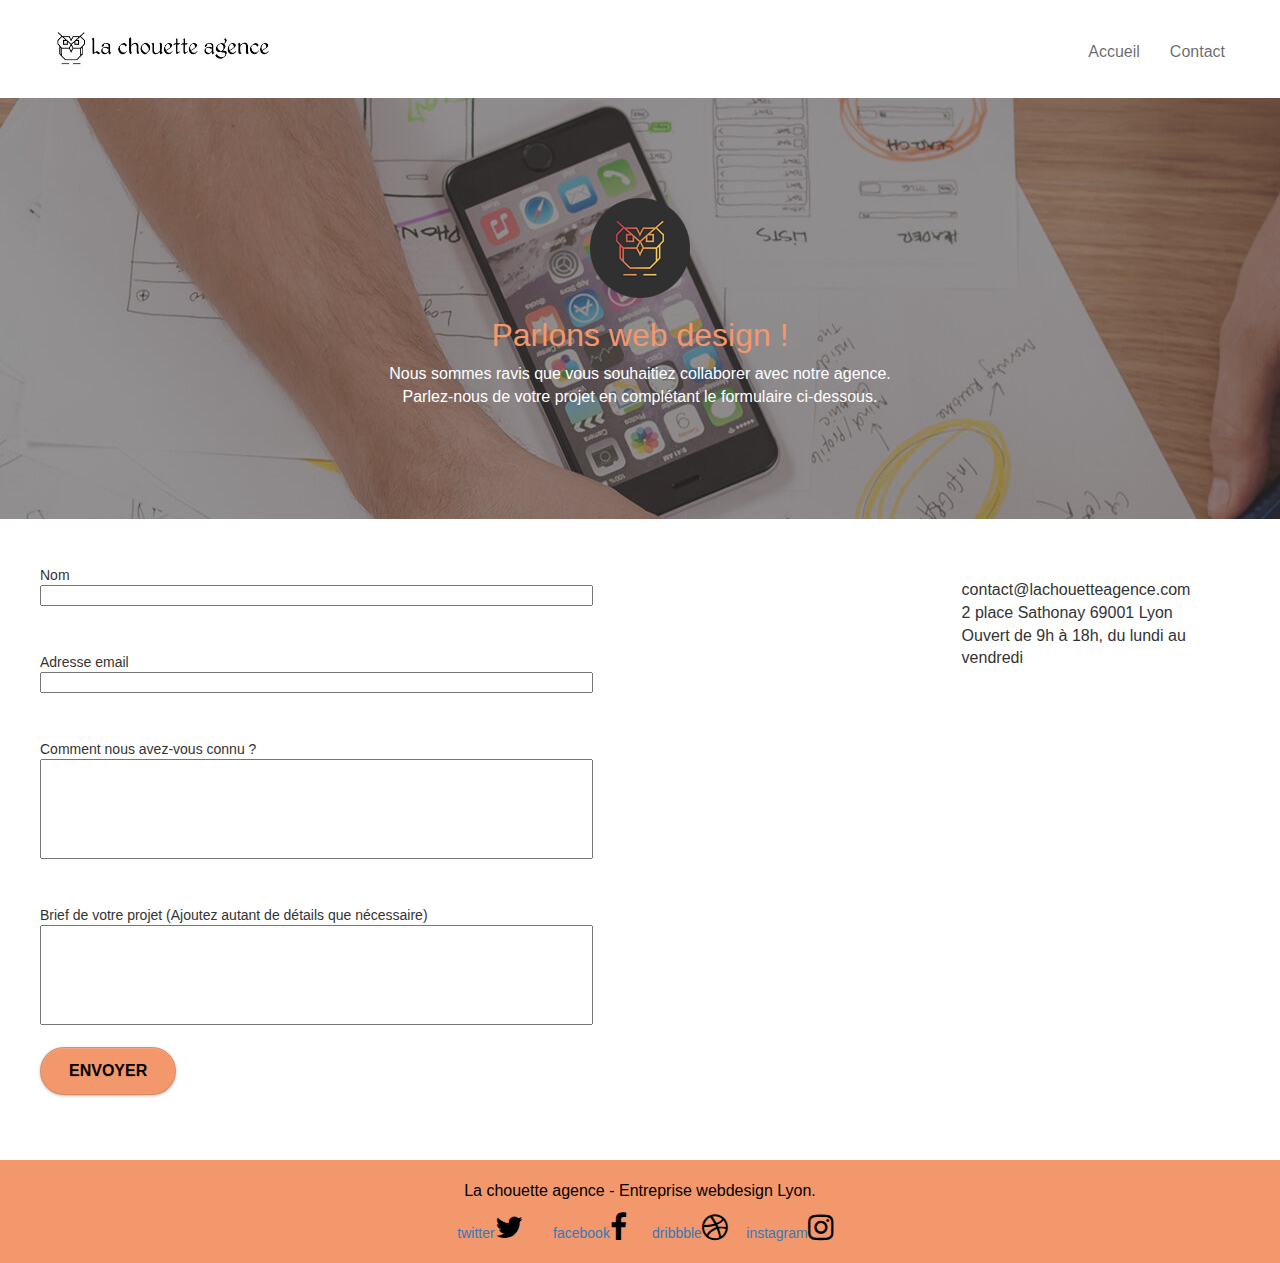
==== commit 625f0434: "texte mis au lien" ====
--- a/page2.html
+++ b/page2.html
@@ -132,22 +132,22 @@
 				<div class="row row-no-gutters social">
 					<div class="col-sm-3">
 						<div class="text-center">
-							<a class="social" href="https://twitter.com/"><span class="fa fa-twitter icon-md"></span></a>
+							<a class="social" href="https://twitter.com/">twitter<span class="fa fa-twitter icon-md"></span></a>
 						</div>
 					</div>
 					<div class="col-sm-3">
 						<div class="text-center">
-							<a class="social" href="https://www.facebook.com/"><span class="fa fa-facebook icon-md"></span></a>
+							<a class="social" href="https://www.facebook.com/">facebook<span class="fa fa-facebook icon-md"></span></a>
 						</div>
 					</div>
 					<div class="col-sm-3">
 						<div class="text-center">
-							<a class="social" href="https://dribbble.com/"><span class="fa fa-dribbble icon-md"></span></a>
+							<a class="social" href="https://dribbble.com/">dribbble<span class="fa fa-dribbble icon-md"></span></a>
 						</div>
 					</div>
 					<div class="col-sm-3">
 						<div class="text-center">
-							<a class="social" href="https://www.instagram.com/"><span class="fa fa-instagram icon-md"></span></a>
+							<a class="social" href="https://www.instagram.com/">instagram<span class="fa fa-instagram icon-md"></span></a>
 						</div>
 					</div>
 				
--- a/style.css
+++ b/style.css
@@ -47,6 +47,9 @@
 	button::-moz-focus-inner {
 	padding : 0;
 	border : 0;
+	}
+	.text-ajouter{
+		color:black;
 	}
 	@media print {
 	*, :after, :before {
@@ -179,6 +182,7 @@
 	}
 	.text-center {
 	text-align : center;
+	color:bLACK;
 	}
 	.page-header {
 	padding-bottom : 9px;
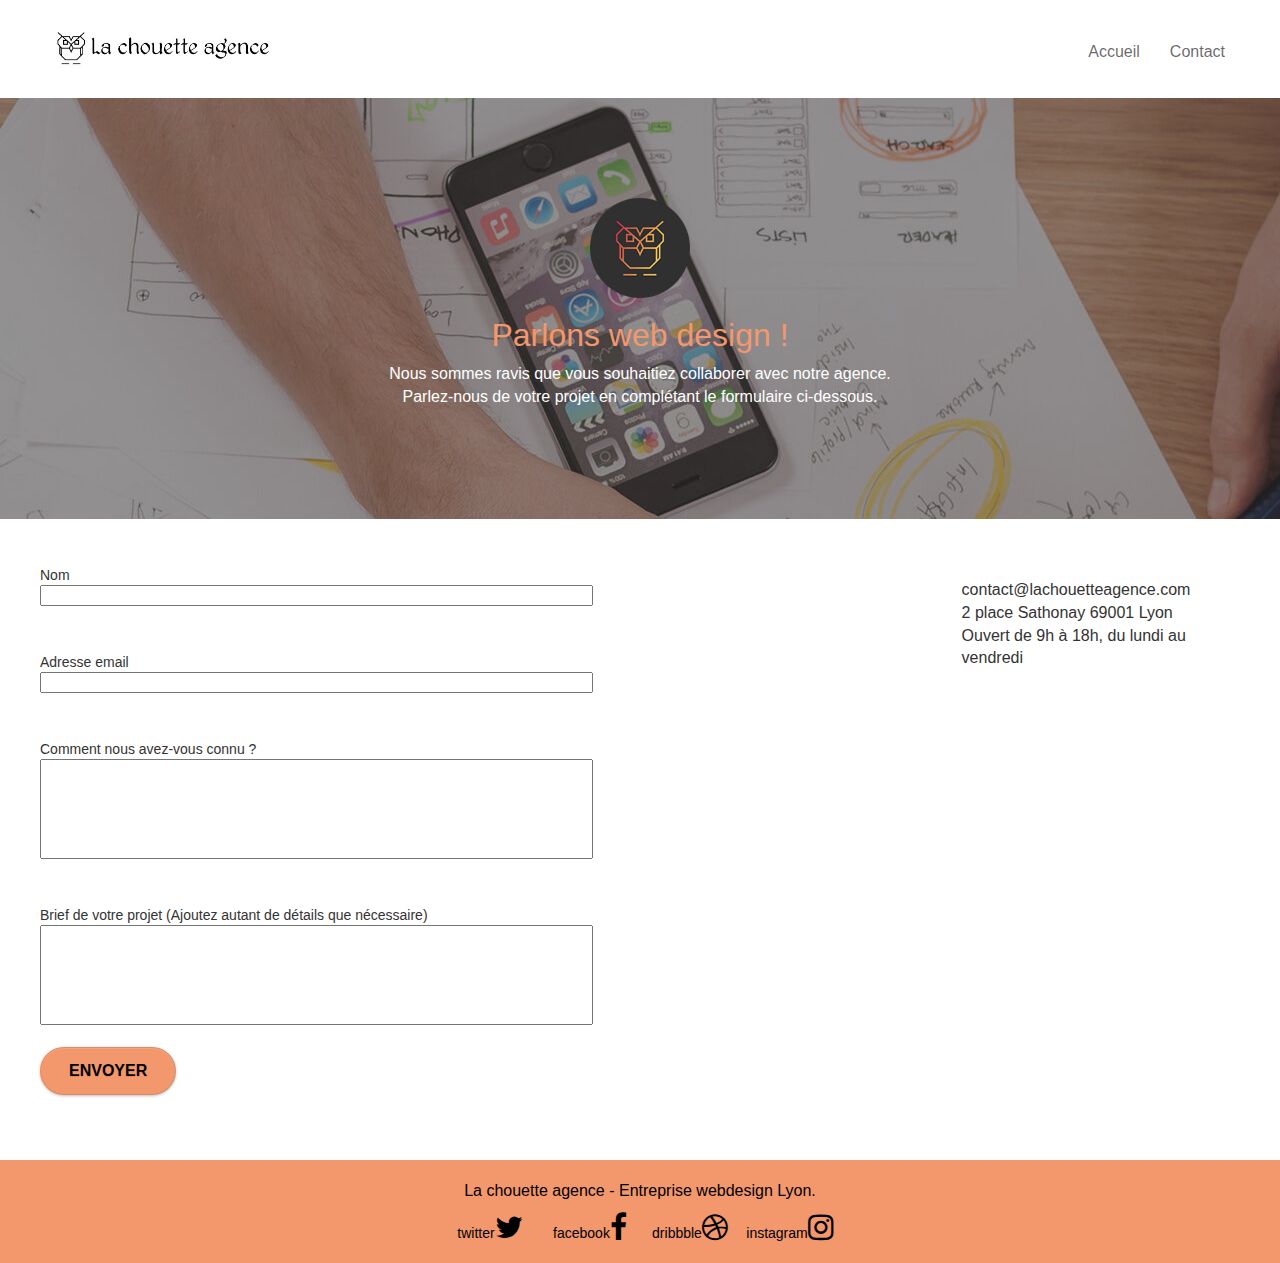
==== commit e65ee22f: "modif aporter colour texte lien" ====
--- a/page2.html
+++ b/page2.html
@@ -132,22 +132,22 @@
 				<div class="row row-no-gutters social">
 					<div class="col-sm-3">
 						<div class="text-center">
-							<a class="social" href="https://twitter.com/">twitter<span class="fa fa-twitter icon-md"></span></a>
+							<a class="social" href="https://twitter.com/"><span class="color">twitter</span><span class="fa fa-twitter icon-md"></span></a>
 						</div>
 					</div>
 					<div class="col-sm-3">
 						<div class="text-center">
-							<a class="social" href="https://www.facebook.com/">facebook<span class="fa fa-facebook icon-md"></span></a>
+							<a class="social" href="https://www.facebook.com/"><span class="color">facebook</span><span class="fa fa-facebook icon-md"></span></a>
 						</div>
 					</div>
 					<div class="col-sm-3">
 						<div class="text-center">
-							<a class="social" href="https://dribbble.com/">dribbble<span class="fa fa-dribbble icon-md"></span></a>
+							<a class="social" href="https://dribbble.com/"><span class="color">dribbble</span><span class="fa fa-dribbble icon-md"></span></a>
 						</div>
 					</div>
 					<div class="col-sm-3">
 						<div class="text-center">
-							<a class="social" href="https://www.instagram.com/">instagram<span class="fa fa-instagram icon-md"></span></a>
+							<a class="social" href="https://www.instagram.com/"><span class="color">instagram</span><span class="fa fa-instagram icon-md"></span></a>
 						</div>
 					</div>
 				
--- a/style.css
+++ b/style.css
@@ -49,6 +49,9 @@
 	border : 0;
 	}
 	.text-ajouter{
+		color:black;
+	}
+	.color{
 		color:black;
 	}
 	@media print {
